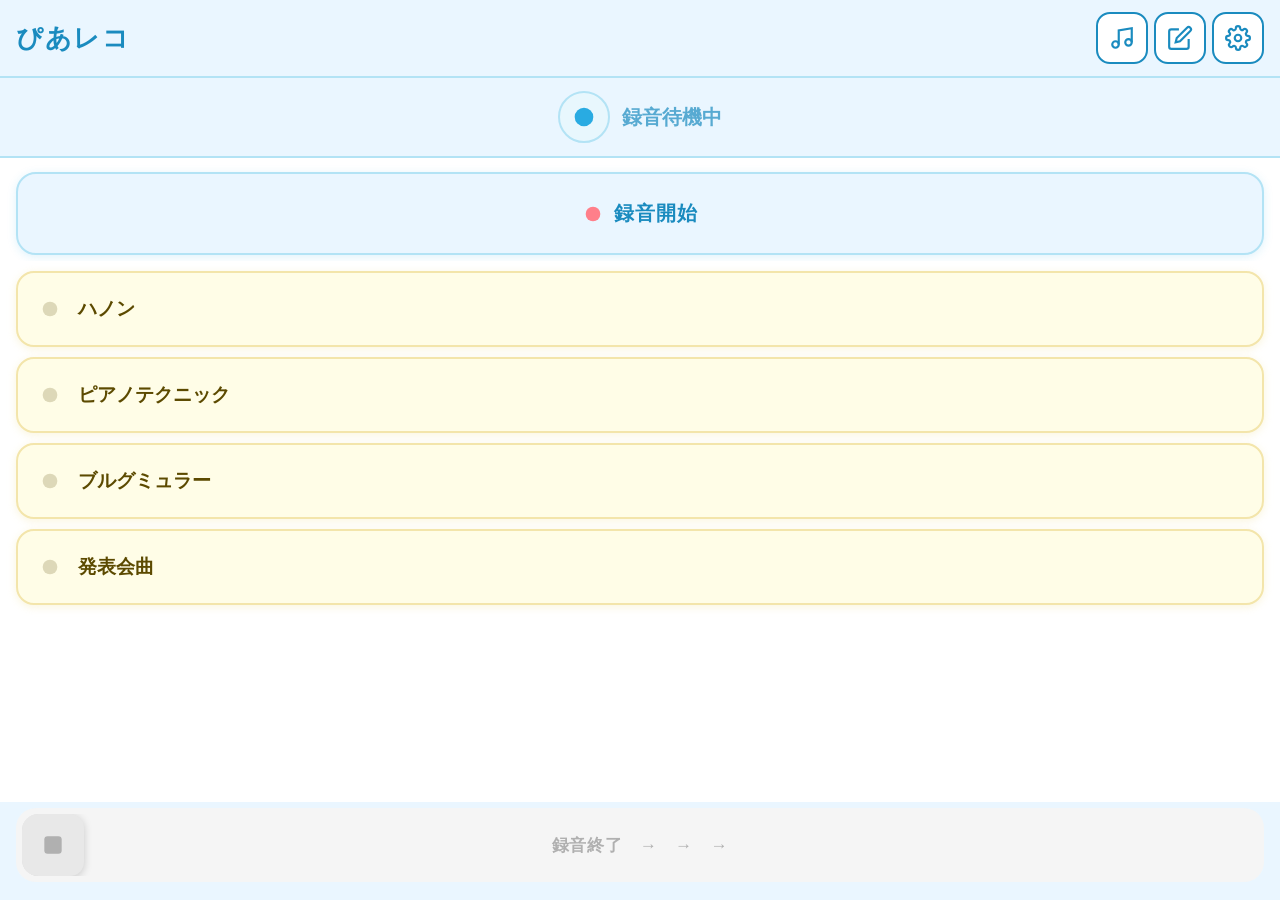
==== index.html @ 30797585 "Add files via upload" ====
<!DOCTYPE html>
<html lang="ja">
<head>
  <meta charset="UTF-8">
  <meta name="viewport" content="width=device-width, initial-scale=1.0, user-scalable=no">
  <meta name="apple-mobile-web-app-capable" content="yes">
  <meta name="apple-mobile-web-app-status-bar-style" content="default">
  <title>ぴあレコ</title>
  <link rel="preconnect" href="https://fonts.googleapis.com">
  <link rel="preconnect" href="https://fonts.gstatic.com" crossorigin>
  <link href="https://fonts.googleapis.com/css2?family=Nunito:wght@700;900&display=swap" rel="stylesheet">
  <link rel="stylesheet" href="style.css">
</head>
<body>

<!-- ===== ホーム画面 ===== -->
<div id="page-home" class="page active">
  <header class="header">
    <span class="header-title">ぴあレコ</span>
    <div class="header-actions">
      <button class="icon-btn" id="btn-goto-play" aria-label="再生画面">
        <svg viewBox="0 0 24 24" fill="none" stroke="currentColor" stroke-width="2"><path d="M9 18V5l12-2v13"/><circle cx="6" cy="18" r="3"/><circle cx="18" cy="16" r="3"/></svg>
      </button>
      <button class="icon-btn" id="btn-goto-items" aria-label="曲目管理">
        <svg viewBox="0 0 24 24" fill="none" stroke="currentColor" stroke-width="2"><path d="M11 4H4a2 2 0 0 0-2 2v14a2 2 0 0 0 2 2h14a2 2 0 0 0 2-2v-7"/><path d="M18.5 2.5a2.121 2.121 0 0 1 3 3L12 15l-4 1 1-4 9.5-9.5z"/></svg>
      </button>
      <button class="icon-btn" id="btn-goto-settings" aria-label="設定">
        <svg viewBox="0 0 24 24" fill="none" stroke="currentColor" stroke-width="2"><circle cx="12" cy="12" r="3"/><path d="M19.4 15a1.65 1.65 0 0 0 .33 1.82l.06.06a2 2 0 0 1-2.83 2.83l-.06-.06a1.65 1.65 0 0 0-1.82-.33 1.65 1.65 0 0 0-1 1.51V21a2 2 0 0 1-4 0v-.09A1.65 1.65 0 0 0 9 19.4a1.65 1.65 0 0 0-1.82.33l-.06.06a2 2 0 0 1-2.83-2.83l.06-.06A1.65 1.65 0 0 0 4.68 15a1.65 1.65 0 0 0-1.51-1H3a2 2 0 0 1 0-4h.09A1.65 1.65 0 0 0 4.6 9a1.65 1.65 0 0 0-.33-1.82l-.06-.06a2 2 0 0 1 2.83-2.83l.06.06A1.65 1.65 0 0 0 9 4.68a1.65 1.65 0 0 0 1-1.51V3a2 2 0 0 1 4 0v.09a1.65 1.65 0 0 0 1 1.51 1.65 1.65 0 0 0 1.82-.33l.06-.06a2 2 0 0 1 2.83 2.83l-.06.06A1.65 1.65 0 0 0 19.4 9a1.65 1.65 0 0 0 1.51 1H21a2 2 0 0 1 0 4h-.09a1.65 1.65 0 0 0-1.51 1z"/></svg>
      </button>
    </div>
  </header>

  <!-- ステータスエリア（固定高さ・常時表示） -->
  <div class="status-area">
    <!-- 右側テキストエリア：待機中テキスト / 録音中タイマー+練習中を切替 -->
    <div class="status-right">
      <!-- 待機中 -->
      <div class="status-idle" id="status-idle">
        <div class="status-circle">
          <svg viewBox="0 0 24 24" fill="currentColor"><circle cx="12" cy="12" r="8"/></svg>
        </div>
        <span class="status-idle-text">録音待機中</span>
      </div>
      <!-- 録音中：1行中央 -->
      <div class="status-rec-wrap" id="status-rec-wrap">
        <div class="status-rec" id="status-rec">
          <div class="status-circle" id="status-circle">
            <svg viewBox="0 0 24 24" fill="currentColor"><circle cx="12" cy="12" r="8"/></svg>
          </div>
          <span class="rec-timer" id="rec-timer">00:00</span>
          <span class="rec-label">録音中</span>
        </div>
        <div class="status-now empty" id="status-now">
          <span class="now-label">♪ いま練習中</span>
          <span class="now-name" id="now-banner-name">曲目を選んでください</span>
          <span class="now-since" id="now-banner-since"></span>
        </div>
      </div>
    </div>
  </div>

  <!-- 録音開始ボタン / 練習中バナー（同じ位置で切り替え） -->
  <div class="rec-start-area">
    <button class="btn-rec-start" id="btn-rec-start">
      <span class="rec-start-icon">
        <svg viewBox="0 0 24 24" fill="currentColor"><circle cx="12" cy="12" r="8"/></svg>
      </span>
      録音開始
    </button>
    <div class="now-playing-banner hidden" id="now-playing-banner">
      <span class="now-playing-text">
        ♬ <span id="now-playing-name">曲目をタップしてください</span>
        <span id="now-playing-since"></span>
      </span>
    </div>
  </div>

  <!-- 曲目ボタンリスト -->
  <div class="items-list" id="items-list">
    <!-- app.jsで動的生成 -->
  </div>

  <!-- 録音終了スライドボタン（最下部固定） -->
  <div class="rec-end-area">
    <div class="slide-to-stop" id="slide-to-stop">
      <div class="slide-track">
        <span class="slide-label" id="slide-label">録音終了　→　→　→</span>
        <div class="slide-thumb" id="slide-thumb">
          <svg viewBox="0 0 24 24" fill="currentColor" width="26" height="26"><rect x="4" y="4" width="16" height="16" rx="3"/></svg>
        </div>
      </div>
    </div>
  </div>
</div>

<!-- ===== 再生画面 ===== -->
<div id="page-play" class="page">
  <header class="header">
    <button class="icon-btn" id="btn-back-play" aria-label="戻る">
      <svg viewBox="0 0 24 24" fill="none" stroke="currentColor" stroke-width="2"><polyline points="15 18 9 12 15 6"/></svg>
    </button>
    <span class="header-title">再生</span>
  </header>
  <div class="tabs">
    <button class="tab" data-tab="date">録音日</button>
    <button class="tab active" data-tab="item">曲目別</button>
    <button class="tab" data-tab="fav">お気に入り</button>
  </div>
  <div id="tab-date" class="tab-pane"></div>
  <div id="tab-item" class="tab-pane active"></div>
  <div id="tab-fav" class="tab-pane"></div>
</div>

<!-- ===== プレーヤー画面 ===== -->
<div id="page-player" class="page">
  <header class="header">
    <button class="icon-btn" id="btn-back-player" aria-label="戻る">
      <svg viewBox="0 0 24 24" fill="none" stroke="currentColor" stroke-width="2"><polyline points="15 18 9 12 15 6"/></svg>
    </button>
    <span class="header-title" id="player-header-title">再生</span>
  </header>
  <div class="player-wrap">
    <div class="player-info">
      <div class="player-item-name" id="player-item-name"></div>
      <div class="player-date" id="player-date"></div>
    </div>
    <!-- 続きから再生トースト -->
    <div class="resume-toast hidden" id="resume-toast">
      <span id="resume-toast-msg"></span>
      <div class="resume-toast-actions">
        <button id="btn-resume-yes">続きから</button>
        <button id="btn-resume-no">最初から</button>
      </div>
    </div>
    <div class="seek-row">
      <span class="seek-time" id="seek-cur">00:00</span>
      <input type="range" class="seek-bar" id="seek-bar" min="0" max="1000" value="0">
      <span class="seek-time" id="seek-dur">00:00</span>
    </div>
    <div class="ctrl-row">
      <button class="ctrl-btn" id="btn-skip-m30" aria-label="30秒戻る">
        <svg viewBox="0 0 24 24" fill="none" stroke="currentColor" stroke-width="2"><polyline points="1 4 1 10 7 10"/><path d="M3.51 15a9 9 0 1 0 .49-3.51"/></svg>
        <span>30</span>
      </button>
      <button class="ctrl-btn" id="btn-skip-m10" aria-label="10秒戻る">
        <svg viewBox="0 0 24 24" fill="none" stroke="currentColor" stroke-width="2"><polyline points="1 4 1 10 7 10"/><path d="M3.51 15a9 9 0 1 0 .49-3.51"/></svg>
        <span>10</span>
      </button>
      <button class="ctrl-btn ctrl-play" id="btn-play" aria-label="再生">
        <svg id="play-icon" viewBox="0 0 24 24" fill="currentColor"><polygon points="5 3 19 12 5 21 5 3"/></svg>
      </button>
      <button class="ctrl-btn" id="btn-skip-p10" aria-label="10秒進む">
        <svg viewBox="0 0 24 24" fill="none" stroke="currentColor" stroke-width="2"><polyline points="23 4 23 10 17 10"/><path d="M20.49 15a9 9 0 1 1-.49-3.51"/></svg>
        <span>10</span>
      </button>
      <button class="ctrl-btn" id="btn-skip-p30" aria-label="30秒進む">
        <svg viewBox="0 0 24 24" fill="none" stroke="currentColor" stroke-width="2"><polyline points="23 4 23 10 17 10"/><path d="M20.49 15a9 9 0 1 1-.49-3.51"/></svg>
        <span>30</span>
      </button>
    </div>
    <div class="speed-row">
      <button class="speed-btn" data-speed="0.75">×0.75</button>
      <button class="speed-btn active" data-speed="1">×1.0</button>
      <button class="speed-btn" data-speed="1.25">×1.25</button>
      <button class="speed-btn" data-speed="2">×2.0</button>
    </div>
    <div class="player-sub-row">
      <label class="toggle-label">
        <span>無音スキップ</span>
        <span class="toggle-track" id="silence-toggle">
          <span class="toggle-knob"></span>
        </span>
      </label>
      <button class="fav-btn" id="btn-add-fav">
        <svg viewBox="0 0 24 24" fill="none" stroke="currentColor" stroke-width="2"><polygon points="12 2 15.09 8.26 22 9.27 17 14.14 18.18 21.02 12 17.77 5.82 21.02 7 14.14 2 9.27 8.91 8.26 12 2"/></svg>
        お気に入り
      </button>
    </div>
  </div>
</div>

<!-- ===== 曲目管理画面 ===== -->
<div id="page-items" class="page">
  <header class="header">
    <button class="icon-btn" id="btn-back-items" aria-label="戻る">
      <svg viewBox="0 0 24 24" fill="none" stroke="currentColor" stroke-width="2"><polyline points="15 18 9 12 15 6"/></svg>
    </button>
    <span class="header-title">曲目管理</span>
    <button class="text-btn" id="btn-add-item">＋ 追加</button>
  </header>
  <div class="items-guide">
    <p class="items-guide-text">教本名や曲名を登録してください</p>
    <p class="items-guide-examples">「ハノン」、「ピアノテクニック」、「ブルグミュラー」、「発表会の曲」などと入れてね。曲目ごとに再生できるようになるよ。</p>
  </div>
  <div id="items-manage-list" class="items-manage-list"></div>
</div>

<!-- ===== 設定画面 ===== -->
<div id="page-settings" class="page">
  <header class="header">
    <button class="icon-btn" id="btn-back-settings" aria-label="戻る">
      <svg viewBox="0 0 24 24" fill="none" stroke="currentColor" stroke-width="2"><polyline points="15 18 9 12 15 6"/></svg>
    </button>
    <span class="header-title">設定</span>
  </header>
  <div class="settings-body">
    <!-- 無音スキップ・デフォルト再生速度：将来実装のため非表示（機能は保持） -->
    <div class="settings-section hidden">
      <div class="settings-row">
        <div class="settings-row-main">
          <span class="settings-row-label">無音スキップ（デフォルト）</span>
          <span class="settings-row-sub">再生時に無音部分を自動でスキップ</span>
        </div>
        <span class="toggle-track" id="settings-silence-toggle">
          <span class="toggle-knob"></span>
        </span>
      </div>
      <div class="settings-row">
        <div class="settings-row-main">
          <span class="settings-row-label">デフォルト再生速度</span>
        </div>
        <select class="settings-select" id="settings-speed">
          <option value="0.75">×0.75</option>
          <option value="1" selected>×1.0</option>
          <option value="1.25">×1.25</option>
          <option value="2">×2.0</option>
        </select>
      </div>
    </div>
    <div class="settings-section-label">データ管理</div>
    <div class="settings-section">
      <div class="settings-row tappable" id="btn-manage-data">
        <span class="settings-row-label">録音データを管理</span>
        <svg viewBox="0 0 24 24" fill="none" stroke="currentColor" stroke-width="2" class="chevron"><polyline points="9 18 15 12 9 6"/></svg>
      </div>
    </div>
    <div class="app-version">ぴあレコ v1.0</div>
  </div>
</div>

<!-- ===== モーダル類 ===== -->

<!-- 曲目追加・編集モーダル -->
<div id="modal-item" class="modal-overlay hidden">
  <div class="modal-sheet">
    <div class="modal-header">
      <span class="modal-title" id="modal-item-title">曲目を追加</span>
      <button class="icon-btn" id="modal-item-close" aria-label="閉じる">
        <svg viewBox="0 0 24 24" fill="none" stroke="currentColor" stroke-width="2"><line x1="18" y1="6" x2="6" y2="18"/><line x1="6" y1="6" x2="18" y2="18"/></svg>
      </button>
    </div>
    <div class="modal-body">
      <label class="field-label">曲目名</label>
      <input type="text" class="field-input" id="item-name-input" placeholder="例: ハノン">
      <label class="check-row" id="measure-bar-check">
        <span class="check-box" id="measure-bar-box"></span>
        <span class="check-text">小節管理（将来機能）</span>
      </label>
    </div>
    <div class="modal-footer">
      <button class="btn-primary" id="btn-save-item">保存する</button>
      <button class="btn-danger hidden" id="btn-delete-item">削除する</button>
    </div>
  </div>
</div>

<!-- お気に入り登録モーダル -->
<div id="modal-fav" class="modal-overlay hidden">
  <div class="modal-sheet">
    <div class="modal-header">
      <span class="modal-title">お気に入りに追加</span>
      <button class="icon-btn" id="modal-fav-close" aria-label="閉じる">
        <svg viewBox="0 0 24 24" fill="none" stroke="currentColor" stroke-width="2"><line x1="18" y1="6" x2="6" y2="18"/><line x1="6" y1="6" x2="18" y2="18"/></svg>
      </button>
    </div>
    <div class="modal-body">
      <label class="field-label">タイトル</label>
      <input type="text" class="field-input" id="fav-title-input" placeholder="例: 右手見本">
      <div class="fav-time-row">
        <button class="fav-time-btn" id="btn-fav-start">
          <svg viewBox="0 0 24 24" fill="currentColor" width="14" height="14"><circle cx="12" cy="12" r="8"/></svg>
          <span id="fav-start-label">開始位置を設定</span>
        </button>
        <button class="fav-time-btn" id="btn-fav-end">
          <svg viewBox="0 0 24 24" fill="currentColor" width="14" height="14"><rect x="4" y="4" width="16" height="16" rx="2"/></svg>
          <span id="fav-end-label">終了位置を設定</span>
        </button>
      </div>
      <p class="fav-hint">再生中に開始・終了ボタンをタップして区間を指定します</p>
    </div>
    <div class="modal-footer">
      <button class="btn-primary" id="btn-save-fav">保存する</button>
    </div>
  </div>
</div>

<!-- 削除確認モーダル -->
<div id="modal-confirm" class="modal-overlay hidden">
  <div class="modal-sheet">
    <div class="modal-header">
      <span class="modal-title" id="confirm-title">確認</span>
    </div>
    <div class="modal-body">
      <p class="confirm-msg" id="confirm-msg"></p>
    </div>
    <div class="modal-footer">
      <button class="btn-danger" id="btn-confirm-ok">削除する</button>
      <button class="btn-secondary" id="btn-confirm-cancel">キャンセル</button>
    </div>
  </div>
</div>

<!-- トースト通知 -->
<div id="toast" class="toast hidden"></div>

<script src="db.js"></script>
<script src="app.js"></script>
</body>
</html>
---- style.css ----
/* ===== カラー変数 ===== */
:root {
  --blue:       #29ABE2;   /* メインカラー：水色 */
  --blue-dark:  #1A8BBF;
  --blue-light: #E8F7FD;
  --blue-mid:   #B3E3F5;
  --red:        #FF7F8A;   /* 録音ボタン・バッジ */
  --red-dark:   #E85F6A;
  --red-light:  #FDECEA;
  --red-mid:    #FFBFC4;
  --sky:        #EAF6FF;   /* 背景 */
  --white:      #FFFFFF;
  --gray-100:   #F5F5F5;
  --gray-200:   #E8E8E8;
  --gray-400:   #B0B0B0;
  --gray-600:   #6E6E6E;
  --gray-800:   #2C2C2C;
  --pink:       #FF6B9D;   /* お気に入り */
  --pink-light: #FFF0F6;
  --green:      #2DC653;   /* 済みマーク（使用停止） */
  --green-light:#E8FAF0;
  --orange:     #FF9500;   /* 練習中（使用停止） */
  --orange-light:#FFF5E0;
  /* 曲目ボタン専用 */
  --item-bg:    #FFFDE7;
  --item-border:#F3E5AB;
  --item-text:  #5C4A00;
  --item-sel-border: #FF7F8A; /* 選択中の赤枠 */
}

/* ===== リセット・ベース ===== */
*, *::before, *::after { box-sizing: border-box; margin: 0; padding: 0; }
html { font-size: 16px; -webkit-text-size-adjust: 100%; }
body {
  font-family: -apple-system, BlinkMacSystemFont, "Hiragino Marugothic ProN",
    "Hiragino Sans", "Hiragino Kaku Gothic ProN", "Yu Gothic", sans-serif;
  background: var(--sky);
  color: var(--gray-800);
  min-height: 100dvh;
  overflow-x: hidden;
}
button { font-family: inherit; cursor: pointer; border: none; background: none; }
input, select { font-family: inherit; }
svg { display: block; }

/* ===== ページ管理 ===== */
.page { display: none; flex-direction: column; min-height: 100dvh; }
.page.active { display: flex; }

/* ===== ヘッダー ===== */
.header {
  display: flex;
  align-items: center;
  gap: 8px;
  padding: 12px 16px;
  background: var(--sky);
  border-bottom: 2px solid var(--blue-mid);
  position: sticky;
  top: 0;
  z-index: 10;
}
.header-title {
  font-family: 'Nunito', "Hiragino Marugothic ProN", "Hiragino Sans", sans-serif;
  font-size: 26px;
  font-weight: 900;
  flex: 1;
  color: var(--blue-dark);
  letter-spacing: 0.06em;
}
.header-actions { display: flex; gap: 6px; }
.icon-btn {
  width: 52px; height: 52px;
  display: flex; align-items: center; justify-content: center;
  border-radius: 14px;
  background: var(--white);
  color: var(--blue-dark);
  border: 2px solid var(--blue-dark);
}
.icon-btn svg { width: 26px; height: 26px; }
.icon-btn:active { background: var(--blue-light); }
.icon-btn.disabled { opacity: 0.3; pointer-events: none; }
.text-btn {
  font-size: 15px; font-weight: 700;
  color: var(--blue-dark);
  padding: 8px 14px;
  border-radius: 10px;
  background: var(--blue-light);
  border: 1.5px solid var(--blue-mid);
}
.text-btn:active { background: var(--blue-mid); }

/* ===== ホーム画面 ===== */

/* ページ背景：上下青・中央白のゾーン構成はpage-homeで管理 */
#page-home {
  background: var(--sky);
}
.items-list-zone {
  background: var(--white);
  flex: 1;
}

/* ステータスエリア（縦幅いっぱい・中央揃え） */
.status-area {
  height: 80px;
  display: flex;
  align-items: center;
  justify-content: center;
  padding: 0 16px;
  background: var(--sky);
  border-bottom: 2px solid var(--blue-mid);
  flex-shrink: 0;
  overflow: hidden;
}

/* 丸アイコン：待機中=青、録音中=赤 */
.status-circle {
  width: 52px; height: 52px;
  border-radius: 50%;
  background: var(--blue-light);
  border: 2px solid var(--blue-mid);
  display: flex; align-items: center; justify-content: center;
  flex-shrink: 0;
  transition: background 0.3s, border-color 0.3s;
}
.status-circle svg { width: 28px; height: 28px; color: var(--blue); transition: color 0.3s; }
.status-circle--rec {
  background: var(--red-light);
  border-color: var(--red-mid);
  animation: circle-pulse 1.2s ease-in-out infinite;
}
.status-circle--rec svg { color: var(--red); }
@keyframes circle-pulse {
  0%,100% { box-shadow: 0 0 0 0 rgba(255,127,138,0.3); }
  50%      { box-shadow: 0 0 0 8px rgba(255,127,138,0); }
}

/* 右側テキストエリア */
.status-right {
  flex: 1;
  min-width: 0;
  display: flex;
  flex-direction: column;
  justify-content: center;
  align-items: center;
}

/* 待機中テキスト */
.status-idle {
  display: flex;
  align-items: center;
  justify-content: center;
  gap: 12px;
}
.status-idle-text { font-size: 20px; font-weight: 700; color: var(--blue-dark); opacity: 0.7; }

/* 録音中ラッパー（1行中央表示） */
.status-rec-wrap {
  display: none;
  flex-direction: row;
  gap: 10px;
  align-items: center;
  justify-content: center;
  flex: 1;
}

/* タイマー行 */
.status-rec {
  display: flex;
  align-items: center;
  justify-content: center;
  gap: 8px;
}
.rec-dot { display: none; }
@keyframes blink { 0%,100%{opacity:1} 50%{opacity:0.2} }
.rec-timer { font-size: 36px; font-weight: 700; color: var(--red-dark); letter-spacing: 0.04em; }
.rec-label {
  font-size: 14px; font-weight: 700;
  color: var(--white);
  background: var(--red);
  border-radius: 99px;
  padding: 4px 12px;
}

/* 練習中表示（非表示化） */
.status-now {
  display: none !important;
}
.now-label {
  display: none;
}
.now-name {
  font-size: 14px; font-weight: 700;
  color: var(--blue-dark);
  white-space: nowrap; overflow: hidden; text-overflow: ellipsis;
}
.now-since { font-size: 10px; color: var(--blue); }
.status-now.empty .now-name { color: var(--gray-400); font-weight: 400; }
.status-now.empty .now-since { display: none; }

/* 録音開始エリア */
.rec-start-area { padding: 14px 16px 6px; flex-shrink: 0; background: var(--white); }
.btn-rec-start {
  width: 100%;
  display: flex; align-items: center; justify-content: center; gap: 10px;
  padding: 26px 16px;
  background: var(--sky);
  color: var(--blue-dark);
  font-size: 20px; font-weight: 700;
  border-radius: 20px;
  border: 2.5px solid var(--blue-mid);
  box-shadow: 0 2px 10px rgba(41,171,226,0.15);
  letter-spacing: 0.04em;
}
.btn-rec-start:active { opacity: 0.85; transform: scale(0.98); }
.rec-start-icon svg { width: 22px; height: 22px; color: var(--red); }

/* 項目リスト */
.items-list {
  flex: 1;
  padding: 10px 16px;
  display: flex;
  flex-direction: column;
  gap: 10px;
  overflow-y: auto;
  background: var(--white);
}

/* 項目ボタン */
.item-btn {
  width: 100%;
  display: flex; align-items: center; gap: 14px;
  padding: 22px 18px;
  background: #FFFDE7;
  border: 2px solid var(--item-border);
  border-radius: 18px;
  font-size: 19px; font-weight: 600;
  color: var(--item-text);
  text-align: left;
  box-shadow: 0 2px 8px rgba(243,229,171,0.4);
  transition: border-color 0.15s, background 0.15s, transform 0.1s;
  flex-shrink: 0;
}
.item-btn:active { transform: scale(0.97); }

/* 選択中：赤枠・#FFFDE7背景 */
.item-btn.active {
  background: #FFFDE7;
  border-color: var(--item-sel-border);
  border-width: 3px;
  color: var(--item-text);
  box-shadow: 0 3px 12px rgba(255,127,138,0.25);
}
/* 済み：#FFFDE7統一 */
.item-btn.done {
  background: #FFFDE7;
  border-color: var(--item-border);
  color: var(--item-text);
}
.item-btn .item-icon {
  width: 28px; height: 28px;
  display: flex; align-items: center; justify-content: center;
  flex-shrink: 0;
}
.item-btn .item-icon svg { width: 22px; height: 22px; }
.item-btn .item-name { flex: 1; line-height: 1.3; }
.item-btn-shake { animation: shake 0.3s ease; }
@keyframes shake { 0%,100%{transform:translateX(0)} 25%{transform:translateX(-6px)} 75%{transform:translateX(6px)} }

/* サンプルボタン */
.item-btn--sample {
  opacity: 0.3;
  cursor: default;
  border-style: dashed;
}

/* 録音終了エリア */
.rec-end-area { padding: 6px 16px 18px; flex-shrink: 0; background: var(--sky); }
.btn-rec-end {
  width: 100%;
  position: relative;
  overflow: hidden;
  display: flex; align-items: center; justify-content: center;
  padding: 26px 16px;
  font-size: 18px; font-weight: 700;
  border-radius: 20px;
  letter-spacing: 0.02em;
}
.rec-end-progress {
  position: absolute;
  left: 0; top: 0; bottom: 0;
  width: 0%;
  background: rgba(255,255,255,0.25);
  transition: width 0.05s linear;
}
.btn-rec-end--idle {
  background: var(--gray-100);
  border: 2px solid var(--gray-200);
  color: var(--gray-400);
  pointer-events: none;
}
.btn-rec-end--active {
  background: linear-gradient(135deg, var(--red), var(--red-dark));
  border: none;
  color: var(--white);
  box-shadow: 0 4px 16px rgba(230,57,70,0.4);
  pointer-events: auto;
}
.btn-rec-end--active:active { opacity: 0.85; transform: scale(0.98); }

/* ===== 再生画面 ===== */
.tabs {
  display: flex;
  background: var(--white);
  border-bottom: 2px solid var(--blue-mid);
}
.tab {
  flex: 1;
  padding: 14px 8px;
  font-size: 15px; font-weight: 700;
  color: var(--gray-400);
  border-bottom: 3px solid transparent;
}
.tab.active { color: var(--blue-dark); border-bottom-color: var(--blue); }
.tab-pane { display: none; padding: 8px 0; flex: 1; overflow-y: auto; }
.tab-pane.active { display: block; }

.list-item {
  display: flex; align-items: center; gap: 14px;
  padding: 18px 16px;
  background: var(--white);
  border-bottom: 1.5px solid var(--blue-light);
  cursor: pointer;
}
.list-item:active { background: var(--blue-light); }
.list-item-main { flex: 1; min-width: 0; }
.list-item-title { font-size: 18px; font-weight: 600; color: var(--gray-800); }
.list-item-sub { font-size: 14px; color: var(--gray-400); margin-top: 3px;
  white-space: nowrap; overflow: hidden; text-overflow: ellipsis; }
.list-item-chevron { color: var(--gray-200); }
.list-item-chevron svg { width: 18px; height: 18px; }

.section-header {
  padding: 12px 16px 8px;
  font-size: 14px; font-weight: 700;
  color: var(--blue-dark);
  display: flex; align-items: center; gap: 8px;
  cursor: pointer;
  background: var(--blue-light);
  border-bottom: 1.5px solid var(--blue-mid);
}
.section-header svg { width: 18px; height: 18px; }

.empty-state {
  padding: 56px 32px;
  text-align: center;
  color: var(--gray-400);
  font-size: 16px;
  line-height: 1.8;
}

/* ===== プレーヤー ===== */
.player-wrap { padding: 16px; display: flex; flex-direction: column; gap: 18px; flex: 1; background: var(--sky); }
.player-item-name { font-size: 22px; font-weight: 700; line-height: 1.3; color: var(--gray-800); }
.player-date { font-size: 15px; color: var(--gray-400); margin-top: 4px; }

.resume-toast {
  background: var(--blue-light);
  border: 2px solid var(--blue-mid);
  border-radius: 14px;
  padding: 14px 16px;
  font-size: 14px;
  color: var(--blue-dark);
}
.resume-toast-actions { display: flex; gap: 10px; margin-top: 10px; }
.resume-toast-actions button {
  flex: 1; padding: 10px;
  border-radius: 10px;
  font-size: 14px; font-weight: 700;
  border: 2px solid var(--blue-mid);
  color: var(--blue-dark);
  background: var(--white);
}
.resume-toast-actions button:first-child {
  background: var(--blue); color: var(--white); border-color: var(--blue);
}

.seek-row { display: flex; align-items: center; gap: 10px; }
.seek-time { font-size: 13px; font-weight: 600; color: var(--gray-400); min-width: 42px; }
.seek-time:last-child { text-align: right; }
.seek-bar {
  flex: 1;
  -webkit-appearance: none;
  height: 6px;
  border-radius: 3px;
  background: var(--gray-200);
  outline: none;
}
.seek-bar::-webkit-slider-thumb {
  -webkit-appearance: none;
  width: 26px; height: 26px;
  border-radius: 50%;
  background: var(--blue);
  cursor: pointer;
  box-shadow: 0 2px 8px rgba(41,171,226,0.5);
}

.ctrl-row { display: flex; align-items: center; justify-content: center; gap: 10px; }
.ctrl-btn {
  display: flex; flex-direction: column; align-items: center; justify-content: center;
  gap: 3px;
  width: 58px; height: 58px;
  border-radius: 14px;
  background: var(--white);
  border: 2px solid var(--gray-200);
  color: var(--gray-600);
  font-size: 12px; font-weight: 700;
}
.ctrl-btn svg { width: 22px; height: 22px; }
.ctrl-btn:active { background: var(--gray-100); }
.ctrl-play {
  width: 74px; height: 74px;
  background: linear-gradient(135deg, var(--blue), var(--blue-dark));
  color: var(--white);
  border-radius: 50%;
  border: none;
  box-shadow: 0 4px 16px rgba(41,171,226,0.45);
}
.ctrl-play svg { width: 30px; height: 30px; }
.ctrl-play:active { opacity: 0.85; }

.speed-row { display: flex; gap: 8px; }
.speed-btn {
  flex: 1;
  padding: 11px 4px;
  border-radius: 10px;
  background: var(--white);
  border: 2px solid var(--gray-200);
  font-size: 13px; font-weight: 700;
  color: var(--gray-600);
}
.speed-btn.active { background: var(--blue); color: var(--white); border-color: var(--blue); }
.speed-btn:active { opacity: 0.7; }

.player-sub-row { display: flex; align-items: center; justify-content: space-between; }
.toggle-label { display: flex; align-items: center; gap: 10px; font-size: 15px; font-weight: 600; color: var(--gray-600); cursor: pointer; }
.toggle-track {
  width: 50px; height: 28px;
  background: var(--gray-200);
  border-radius: 14px;
  position: relative;
  cursor: pointer;
  transition: background 0.2s;
  flex-shrink: 0;
  display: inline-block;
}
.toggle-track.on { background: var(--blue); }
.toggle-knob {
  position: absolute;
  top: 3px; left: 3px;
  width: 22px; height: 22px;
  background: var(--white);
  border-radius: 50%;
  transition: transform 0.2s;
  display: block;
  box-shadow: 0 1px 4px rgba(0,0,0,0.2);
}
.toggle-track.on .toggle-knob { transform: translateX(22px); }

.fav-btn {
  display: flex; align-items: center; gap: 6px;
  padding: 11px 16px;
  border-radius: 12px;
  border: 2px solid #FFB3D0;
  background: var(--pink-light);
  color: var(--pink);
  font-size: 14px; font-weight: 700;
}
.fav-btn svg { width: 18px; height: 18px; }
.fav-btn:active { opacity: 0.7; }
.fav-btn.active { background: #FFD6E8; border-color: var(--pink); }

/* ===== 項目管理画面 ===== */
.items-guide {
  padding: 14px 16px 12px;
  border-bottom: 2px solid var(--blue-mid);
  background: var(--blue-light);
}
.items-guide-text {
  font-size: 15px; font-weight: 700;
  color: var(--blue-dark);
  margin-bottom: 6px;
}
.items-guide-examples {
  font-size: 13px;
  color: var(--gray-600);
  line-height: 1.7;
}
.items-manage-list { padding: 8px 0; }
.manage-item {
  display: flex; align-items: center; gap: 12px;
  padding: 18px 16px;
  background: var(--white);
  border-bottom: 1.5px solid var(--blue-light);
}
.manage-item-main { flex: 1; min-width: 0; }
.manage-item-name { font-size: 16px; font-weight: 600; color: var(--gray-800); }
.manage-item-badge {
  display: inline-block;
  margin-top: 4px;
  font-size: 12px; font-weight: 600;
  padding: 3px 10px;
  border-radius: 99px;
}
.badge-bar { background: var(--blue-light); color: var(--blue-dark); }
.badge-nobar { background: var(--gray-100); color: var(--gray-400); }
.drag-handle { color: var(--gray-200); cursor: grab; padding: 4px; }
.drag-handle svg { width: 22px; height: 22px; }
.edit-btn {
  display: flex; align-items: center; justify-content: center;
  width: 44px; height: 44px;
  border-radius: 10px;
  background: var(--blue-light);
  color: var(--blue-dark);
  border: 1.5px solid var(--blue-mid);
}
.edit-btn svg { width: 20px; height: 20px; }
.edit-btn:active { background: var(--blue-mid); }

/* ===== 設定画面 ===== */
.settings-body { padding: 16px; display: flex; flex-direction: column; gap: 10px; flex: 1; background: var(--sky); }
.settings-section { background: var(--white); border-radius: 14px; overflow: hidden; border: 1.5px solid var(--blue-light); }
.settings-section-label { font-size: 13px; font-weight: 700; color: var(--blue-dark); opacity: 0.7; padding: 10px 16px 4px; }
.settings-row {
  display: flex; align-items: center; gap: 12px;
  padding: 18px 16px;
  border-bottom: 1px solid var(--blue-light);
}
.settings-row:last-child { border-bottom: none; }
.settings-row.tappable { cursor: pointer; }
.settings-row.tappable:active { background: var(--blue-light); }
.settings-row-main { flex: 1; }
.settings-row-label { font-size: 16px; font-weight: 600; color: var(--gray-800); }
.settings-row-sub { font-size: 13px; color: var(--gray-400); margin-top: 3px; }
.settings-select {
  border: 2px solid var(--blue-mid);
  border-radius: 10px;
  padding: 8px 12px;
  font-size: 15px; font-weight: 600;
  background: var(--blue-light);
  color: var(--blue-dark);
}
.chevron { width: 18px; height: 18px; color: var(--gray-200); }
.app-version { font-size: 12px; color: var(--gray-400); text-align: center; padding: 16px; }

/* ===== モーダル ===== */
.modal-overlay {
  position: fixed; inset: 0;
  background: rgba(0,0,0,0.45);
  z-index: 100;
  display: flex; align-items: flex-end; justify-content: center;
  backdrop-filter: blur(3px);
}
.modal-sheet {
  background: var(--white);
  border-radius: 24px 24px 0 0;
  width: 100%;
  max-height: 85dvh;
  display: flex; flex-direction: column;
  padding-bottom: env(safe-area-inset-bottom, 16px);
}
.modal-header {
  display: flex; align-items: center;
  padding: 18px 16px 14px;
  border-bottom: 2px solid var(--blue-mid);
}
.modal-title { font-size: 18px; font-weight: 700; flex: 1; color: var(--gray-800); }
.modal-body { padding: 16px; overflow-y: auto; display: flex; flex-direction: column; gap: 14px; }
.modal-footer { padding: 14px 16px; display: flex; flex-direction: column; gap: 10px; }

.field-label { font-size: 14px; font-weight: 700; color: var(--gray-600); margin-bottom: 4px; }
.field-input {
  width: 100%;
  padding: 15px 16px;
  border: 2px solid var(--gray-200);
  border-radius: 12px;
  font-size: 17px;
  outline: none;
  transition: border-color 0.15s;
  background: #FAFAFA;
}
.field-input:focus { border-color: var(--blue); background: var(--white); }

.check-row {
  display: flex; align-items: center; gap: 14px;
  padding: 14px 16px;
  border: 2px solid var(--gray-200);
  border-radius: 12px;
  cursor: pointer;
  background: #FAFAFA;
}
.check-box {
  width: 26px; height: 26px;
  border-radius: 8px;
  border: 2px solid var(--gray-200);
  display: flex; align-items: center; justify-content: center;
  flex-shrink: 0;
  transition: background 0.15s, border-color 0.15s;
}
.check-box.checked { background: var(--blue); border-color: var(--blue); }
.check-box.checked::after { content: '✓'; color: var(--white); font-size: 15px; font-weight: 700; }
.check-text { font-size: 16px; font-weight: 600; color: var(--gray-800); }
.check-sub { font-size: 12px; color: var(--gray-400); margin-left: auto; }

.btn-primary {
  width: 100%;
  padding: 18px;
  background: linear-gradient(135deg, var(--blue), var(--blue-dark));
  color: var(--white);
  font-size: 17px; font-weight: 700;
  border-radius: 14px;
  box-shadow: 0 3px 12px rgba(41,171,226,0.35);
  letter-spacing: 0.03em;
}
.btn-primary:active { opacity: 0.85; }
.btn-danger {
  width: 100%;
  padding: 18px;
  background: var(--red-light);
  color: var(--red-dark);
  font-size: 17px; font-weight: 700;
  border-radius: 14px;
  border: 2px solid var(--red-mid);
}
.btn-danger:active { opacity: 0.85; }
.btn-secondary {
  width: 100%;
  padding: 18px;
  background: var(--gray-100);
  color: var(--gray-600);
  font-size: 17px; font-weight: 600;
  border-radius: 14px;
}
.btn-secondary:active { opacity: 0.85; }
.confirm-msg { font-size: 16px; line-height: 1.7; color: var(--gray-600); }

.fav-time-row { display: flex; flex-direction: column; gap: 10px; }
.fav-time-btn {
  display: flex; align-items: center; gap: 10px;
  width: 100%;
  padding: 15px 16px;
  border: 2px solid var(--gray-200);
  border-radius: 12px;
  font-size: 15px; font-weight: 600;
  color: var(--gray-600);
  background: #FAFAFA;
}
.fav-time-btn.set { border-color: var(--blue); background: var(--blue-light); color: var(--blue-dark); }
.fav-time-btn:active { opacity: 0.7; }
.fav-hint { font-size: 13px; color: var(--gray-400); line-height: 1.6; }

/* ===== トースト ===== */
.toast {
  position: fixed;
  bottom: 36px;
  left: 50%;
  transform: translateX(-50%);
  background: rgba(26,139,191,0.92);
  color: var(--white);
  font-size: 15px; font-weight: 600;
  padding: 12px 24px;
  border-radius: 24px;
  z-index: 200;
  white-space: nowrap;
  pointer-events: none;
}
.toast.hidden { display: none; }

/* ===== ユーティリティ ===== */
.hidden { display: none !important; }

/* ===== 録音削除ツールバー ===== */
.delete-toolbar {
  display: flex;
  align-items: center;
  justify-content: space-between;
  padding: 10px 16px;
  background: var(--blue-light);
  border-bottom: 1.5px solid var(--blue-mid);
  position: sticky;
  top: 0;
  z-index: 5;
}
.delete-toolbar-count { font-size: 14px; font-weight: 600; color: var(--blue-dark); }
.delete-toolbar-btn {
  display: flex; align-items: center; gap: 6px;
  padding: 9px 16px;
  border-radius: 10px;
  background: var(--red-light);
  border: 2px solid var(--red-mid);
  color: var(--red-dark);
  font-size: 14px; font-weight: 700;
  cursor: pointer;
}
.delete-toolbar-btn:disabled { opacity: 0.3; cursor: default; }
.delete-toolbar-btn:not(:disabled):active { opacity: 0.75; }

/* チェックボックス */
.rec-checkbox {
  display: flex; align-items: center;
  padding: 4px; cursor: pointer; flex-shrink: 0;
}
.rec-check-input { position: absolute; opacity: 0; width: 0; height: 0; }
.rec-check-box {
  width: 26px; height: 26px;
  border-radius: 50%;
  border: 2px solid var(--gray-200);
  display: flex; align-items: center; justify-content: center;
  transition: background 0.15s, border-color 0.15s;
  flex-shrink: 0;
}
.rec-check-input:checked + .rec-check-box {
  background: var(--blue); border-color: var(--blue);
}
.rec-check-input:checked + .rec-check-box::after {
  content: '';
  width: 6px; height: 10px;
  border: 2.5px solid var(--white);
  border-top: none; border-left: none;
  transform: rotate(45deg) translateY(-1px);
  display: block;
}
.list-item.selected { background: var(--blue-light); }

/* ===== スライドで録音終了ボタン ===== */
.slide-to-stop {
  width: 100%;
  border-radius: 20px;
  background: var(--red);
  box-shadow: 0 4px 16px rgba(255,127,138,0.4);
  padding: 6px;
  user-select: none;
  -webkit-user-select: none;
  transition: opacity 0.2s;
}
.slide-to-stop.slide-disabled {
  background: var(--gray-100);
  box-shadow: none;
  pointer-events: none;
}
.slide-track {
  position: relative;
  height: 62px;
  display: flex;
  align-items: center;
  overflow: hidden;
  border-radius: 16px;
}
.slide-label {
  position: absolute;
  width: 100%;
  text-align: center;
  font-size: 17px;
  font-weight: 700;
  color: rgba(255,255,255,0.85);
  pointer-events: none;
  letter-spacing: 0.04em;
  padding-left: 70px;
  transition: opacity 0.1s;
}
.slide-to-stop.slide-disabled .slide-label {
  color: var(--gray-400);
  padding-left: 0;
}
.slide-thumb {
  width: 62px;
  height: 62px;
  border-radius: 14px;
  background: var(--white);
  display: flex; align-items: center; justify-content: center;
  flex-shrink: 0;
  color: var(--red);
  box-shadow: 0 2px 8px rgba(0,0,0,0.18);
  cursor: grab;
  position: relative;
  z-index: 2;
  transition: background 0.15s;
}
.slide-to-stop.slide-disabled .slide-thumb {
  background: var(--gray-200);
  color: var(--gray-400);
  cursor: default;
}
.slide-thumb:active { cursor: grabbing; }

/* ===== 曲目別タブ：ボタン形式リスト ===== */
.item-tab-grid {
  padding: 12px 16px;
  display: flex;
  flex-direction: column;
  gap: 10px;
}
.item-tab-btn {
  width: 100%;
  display: flex; align-items: center; gap: 14px;
  padding: 20px 18px;
  background: var(--white);
  border: 2px solid var(--blue-mid);
  border-radius: 18px;
  font-size: 18px; font-weight: 600;
  color: var(--gray-800);
  text-align: left;
  box-shadow: 0 2px 8px rgba(41,171,226,0.1);
  cursor: pointer;
  transition: background 0.15s;
}
.item-tab-btn:active { background: var(--blue-light); }
.item-tab-count {
  margin-left: auto;
  font-size: 13px;
  font-weight: 600;
  color: var(--blue);
  background: var(--blue-light);
  border-radius: 99px;
  padding: 3px 10px;
  flex-shrink: 0;
}

/* ===== 練習中バナー（録音開始ボタンと同位置） ===== */
.now-playing-banner {
  width: 100%;
  display: flex;
  align-items: center;
  justify-content: center;
  padding: 26px 16px;
  background: #F0FAFF;
  border-radius: 20px;
  min-height: 78px;
}
.now-playing-text {
  font-size: 18px;
  font-weight: 600;
  color: var(--blue);
  text-align: center;
  white-space: nowrap;
  overflow: hidden;
  text-overflow: ellipsis;
}
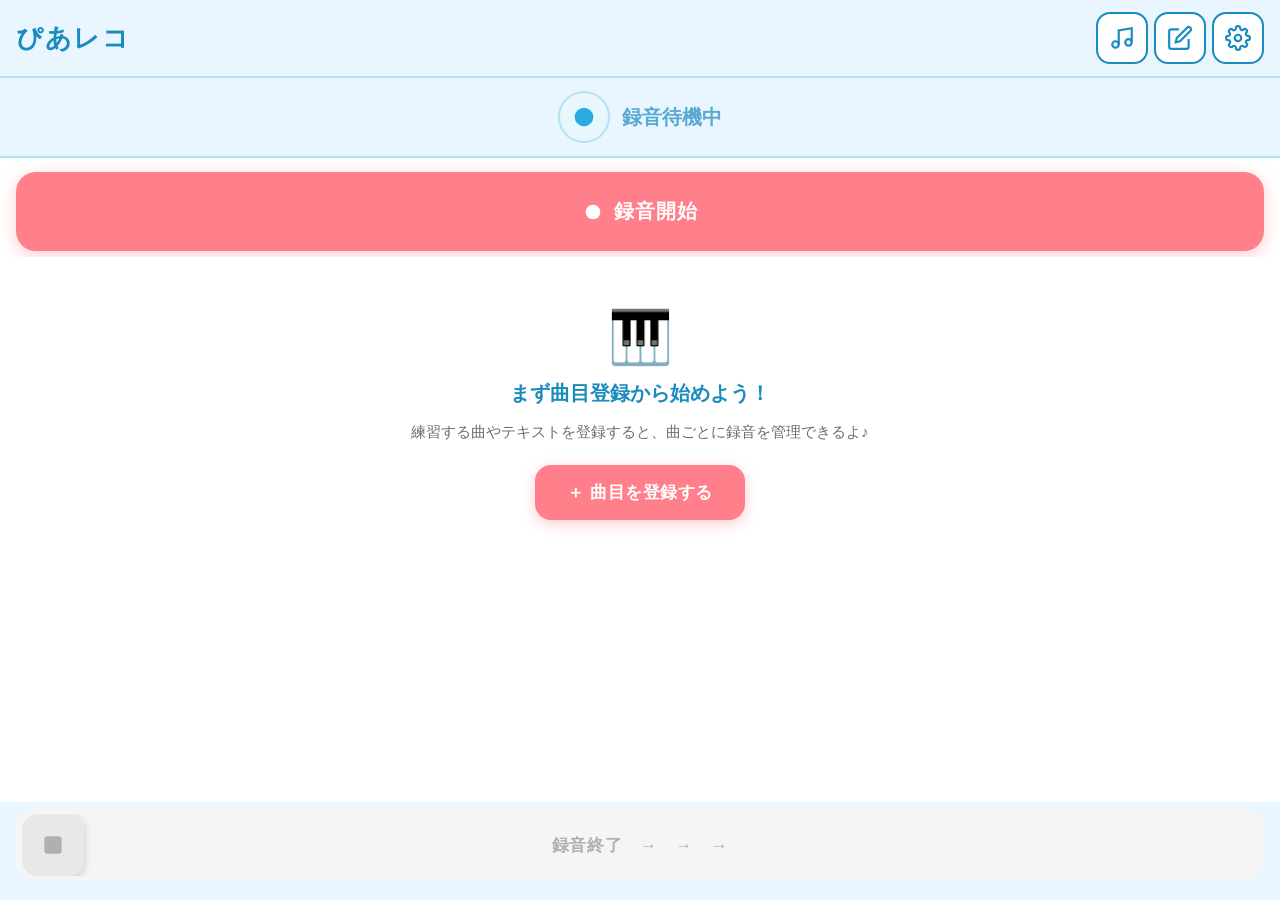
==== commit 6c925650: "Add files via upload" ====
--- a/index.html
+++ b/index.html
@@ -190,7 +190,7 @@
   </header>
   <div class="items-guide">
     <p class="items-guide-text">教本名や曲名を登録してください</p>
-    <p class="items-guide-examples">「ハノン」、「ピアノテクニック」、「ブルグミュラー」、「発表会の曲」などと入れてね。曲目ごとに再生できるようになるよ。</p>
+    <p class="items-guide-examples">「ハノン」「ピアノテクニック」「ブルグミュラー」「発表会の曲」などと入れてね。曲目ごとに再生できるようになるよ♪</p>
   </div>
   <div id="items-manage-list" class="items-manage-list"></div>
 </div>
--- a/style.css
+++ b/style.css
@@ -173,7 +173,7 @@
 }
 .rec-dot { display: none; }
 @keyframes blink { 0%,100%{opacity:1} 50%{opacity:0.2} }
-.rec-timer { font-size: 36px; font-weight: 700; color: var(--red-dark); letter-spacing: 0.04em; }
+.rec-timer { font-size: 42px; font-weight: 700; color: var(--red-dark); letter-spacing: 0.04em; }
 .rec-label {
   font-size: 14px; font-weight: 700;
   color: var(--white);
@@ -204,16 +204,16 @@
   width: 100%;
   display: flex; align-items: center; justify-content: center; gap: 10px;
   padding: 26px 16px;
-  background: var(--sky);
-  color: var(--blue-dark);
+  background: #FF7F8A;
+  color: var(--white);
   font-size: 20px; font-weight: 700;
   border-radius: 20px;
-  border: 2.5px solid var(--blue-mid);
-  box-shadow: 0 2px 10px rgba(41,171,226,0.15);
+  border: none;
+  box-shadow: 0 4px 16px rgba(255,127,138,0.4);
   letter-spacing: 0.04em;
 }
 .btn-rec-start:active { opacity: 0.85; transform: scale(0.98); }
-.rec-start-icon svg { width: 22px; height: 22px; color: var(--red); }
+.rec-start-icon svg { width: 22px; height: 22px; color: var(--white); }
 
 /* 項目リスト */
 .items-list {
@@ -267,12 +267,43 @@
 .item-btn-shake { animation: shake 0.3s ease; }
 @keyframes shake { 0%,100%{transform:translateX(0)} 25%{transform:translateX(-6px)} 75%{transform:translateX(6px)} }
 
-/* サンプルボタン */
+/* サンプルボタン（未使用だが互換のため残す） */
 .item-btn--sample {
   opacity: 0.3;
   cursor: default;
   border-style: dashed;
 }
+
+/* 曲目未登録時の誘導UI */
+.items-empty-guide {
+  display: flex;
+  flex-direction: column;
+  align-items: center;
+  justify-content: center;
+  gap: 12px;
+  padding: 40px 24px;
+  text-align: center;
+}
+.items-empty-icon { font-size: 52px; }
+.items-empty-title {
+  font-size: 20px; font-weight: 700;
+  color: var(--blue-dark);
+}
+.items-empty-sub {
+  font-size: 15px; color: var(--gray-600);
+  line-height: 1.7;
+}
+.items-empty-btn {
+  margin-top: 8px;
+  padding: 16px 32px;
+  background: #FF7F8A;
+  color: var(--white);
+  font-size: 17px; font-weight: 700;
+  border-radius: 16px;
+  box-shadow: 0 4px 14px rgba(255,127,138,0.4);
+  letter-spacing: 0.03em;
+}
+.items-empty-btn:active { opacity: 0.85; transform: scale(0.97); }
 
 /* 録音終了エリア */
 .rec-end-area { padding: 6px 16px 18px; flex-shrink: 0; background: var(--sky); }
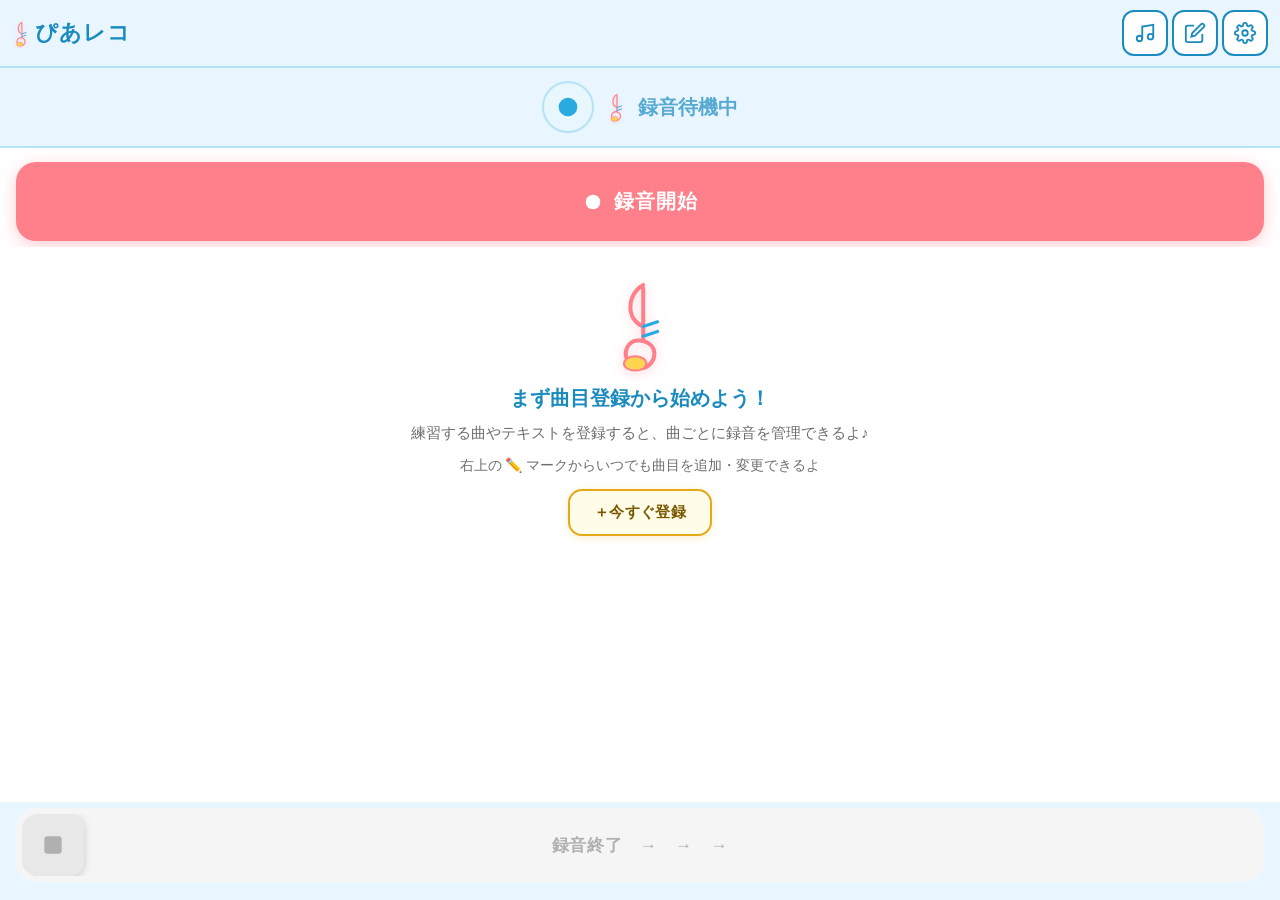
==== commit 467ba0e5: "Add files via upload" ====
--- a/index.html
+++ b/index.html
@@ -6,6 +6,9 @@
   <meta name="apple-mobile-web-app-capable" content="yes">
   <meta name="apple-mobile-web-app-status-bar-style" content="default">
   <title>ぴあレコ</title>
+  <link rel="icon" href="icons/icon-512.png?v=2" type="image/png">
+  <link rel="apple-touch-icon" href="icons/icon-512.png?v=2">
+  <link rel="manifest" href="manifest.json?v=2">
   <link rel="preconnect" href="https://fonts.googleapis.com">
   <link rel="preconnect" href="https://fonts.gstatic.com" crossorigin>
   <link href="https://fonts.googleapis.com/css2?family=Nunito:wght@700;900&display=swap" rel="stylesheet">
@@ -16,7 +19,16 @@
 <!-- ===== ホーム画面 ===== -->
 <div id="page-home" class="page active">
   <header class="header">
-    <span class="header-title">ぴあレコ</span>
+    <span class="header-title">
+      <svg class="header-clef" viewBox="0 0 80 120" xmlns="http://www.w3.org/2000/svg">
+        <path d="M44 10 C44 10 28 18 28 38 C28 52 38 60 44 62 L44 80 C44 80 30 76 24 88 C18 100 28 114 40 114 C52 114 58 104 58 96 C58 88 52 82 44 80 L44 14"
+          fill="none" stroke="#FF7F8A" stroke-width="5" stroke-linecap="round"/>
+        <ellipse cx="34" cy="108" rx="14" ry="9" fill="#FFD54F" stroke="#FF7F8A" stroke-width="2.5"/>
+        <line x1="44" y1="62" x2="62" y2="56" stroke="#29ABE2" stroke-width="4" stroke-linecap="round"/>
+        <line x1="44" y1="74" x2="62" y2="68" stroke="#29ABE2" stroke-width="4" stroke-linecap="round"/>
+      </svg>
+      ぴあレコ
+    </span>
     <div class="header-actions">
       <button class="icon-btn" id="btn-goto-play" aria-label="再生画面">
         <svg viewBox="0 0 24 24" fill="none" stroke="currentColor" stroke-width="2"><path d="M9 18V5l12-2v13"/><circle cx="6" cy="18" r="3"/><circle cx="18" cy="16" r="3"/></svg>
@@ -39,6 +51,13 @@
         <div class="status-circle">
           <svg viewBox="0 0 24 24" fill="currentColor"><circle cx="12" cy="12" r="8"/></svg>
         </div>
+        <svg class="status-clef" viewBox="0 0 80 120" xmlns="http://www.w3.org/2000/svg">
+          <path d="M44 10 C44 10 28 18 28 38 C28 52 38 60 44 62 L44 80 C44 80 30 76 24 88 C18 100 28 114 40 114 C52 114 58 104 58 96 C58 88 52 82 44 80 L44 14"
+            fill="none" stroke="#FF7F8A" stroke-width="5" stroke-linecap="round"/>
+          <ellipse cx="34" cy="108" rx="14" ry="9" fill="#FFD54F" stroke="#FF7F8A" stroke-width="2.5"/>
+          <line x1="44" y1="62" x2="62" y2="56" stroke="#29ABE2" stroke-width="4" stroke-linecap="round"/>
+          <line x1="44" y1="74" x2="62" y2="68" stroke="#29ABE2" stroke-width="4" stroke-linecap="round"/>
+        </svg>
         <span class="status-idle-text">録音待機中</span>
       </div>
       <!-- 録音中：1行中央 -->
--- a/style.css
+++ b/style.css
@@ -51,8 +51,8 @@
 .header {
   display: flex;
   align-items: center;
-  gap: 8px;
-  padding: 12px 16px;
+  gap: 6px;
+  padding: 10px 12px;
   background: var(--sky);
   border-bottom: 2px solid var(--blue-mid);
   position: sticky;
@@ -61,22 +61,34 @@
 }
 .header-title {
   font-family: 'Nunito', "Hiragino Marugothic ProN", "Hiragino Sans", sans-serif;
-  font-size: 26px;
+  font-size: 22px;
   font-weight: 900;
   flex: 1;
-  color: var(--blue-dark);
-  letter-spacing: 0.06em;
-}
-.header-actions { display: flex; gap: 6px; }
+  min-width: 0;
+  color: var(--blue-dark);
+  letter-spacing: 0.04em;
+  display: flex;
+  align-items: center;
+  gap: 5px;
+  white-space: nowrap;
+  overflow: hidden;
+}
+.header-clef {
+  width: 18px;
+  height: 27px;
+  flex-shrink: 0;
+  filter: drop-shadow(0 1px 3px rgba(255,127,138,0.3));
+}
+.header-actions { display: flex; gap: 4px; }
 .icon-btn {
-  width: 52px; height: 52px;
+  width: 46px; height: 46px;
   display: flex; align-items: center; justify-content: center;
-  border-radius: 14px;
+  border-radius: 12px;
   background: var(--white);
   color: var(--blue-dark);
   border: 2px solid var(--blue-dark);
 }
-.icon-btn svg { width: 26px; height: 26px; }
+.icon-btn svg { width: 22px; height: 22px; }
 .icon-btn:active { background: var(--blue-light); }
 .icon-btn.disabled { opacity: 0.3; pointer-events: none; }
 .text-btn {
@@ -94,6 +106,9 @@
 /* ページ背景：上下青・中央白のゾーン構成はpage-homeで管理 */
 #page-home {
   background: var(--sky);
+  height: 100dvh;
+  max-height: 100dvh;
+  overflow: hidden;
 }
 .items-list-zone {
   background: var(--white);
@@ -153,6 +168,12 @@
   gap: 12px;
 }
 .status-idle-text { font-size: 20px; font-weight: 700; color: var(--blue-dark); opacity: 0.7; }
+.status-clef {
+  width: 20px;
+  height: 30px;
+  flex-shrink: 0;
+  filter: drop-shadow(0 1px 2px rgba(255,127,138,0.3));
+}
 
 /* 録音中ラッパー（1行中央表示） */
 .status-rec-wrap {
@@ -218,6 +239,7 @@
 /* 項目リスト */
 .items-list {
   flex: 1;
+  min-height: 0;
   padding: 10px 16px;
   display: flex;
   flex-direction: column;
@@ -279,12 +301,18 @@
   display: flex;
   flex-direction: column;
   align-items: center;
+  justify-content: flex-start;
+  gap: 8px;
+  padding: 16px 24px;
+  text-align: center;
+}
+.items-empty-icon {
+  display: flex;
+  align-items: center;
   justify-content: center;
-  gap: 12px;
-  padding: 40px 24px;
-  text-align: center;
-}
-.items-empty-icon { font-size: 52px; }
+  margin: 4px 0;
+  filter: drop-shadow(0 2px 6px rgba(255,127,138,0.3));
+}
 .items-empty-title {
   font-size: 20px; font-weight: 700;
   color: var(--blue-dark);
@@ -293,14 +321,19 @@
   font-size: 15px; color: var(--gray-600);
   line-height: 1.7;
 }
+.items-empty-hint {
+  font-size: 14px; color: var(--gray-600);
+  line-height: 1.7;
+}
 .items-empty-btn {
-  margin-top: 8px;
-  padding: 16px 32px;
-  background: #FF7F8A;
-  color: var(--white);
-  font-size: 17px; font-weight: 700;
-  border-radius: 16px;
-  box-shadow: 0 4px 14px rgba(255,127,138,0.4);
+  margin-top: 4px;
+  padding: 12px 24px;
+  background: #FFFDE7;
+  color: #7A5800;
+  font-size: 15px; font-weight: 700;
+  border-radius: 14px;
+  border: 2px solid #E6A817;
+  box-shadow: 0 2px 8px rgba(230,168,23,0.2);
   letter-spacing: 0.03em;
 }
 .items-empty-btn:active { opacity: 0.85; transform: scale(0.97); }
@@ -365,8 +398,8 @@
 }
 .list-item:active { background: var(--blue-light); }
 .list-item-main { flex: 1; min-width: 0; }
-.list-item-title { font-size: 18px; font-weight: 600; color: var(--gray-800); }
-.list-item-sub { font-size: 14px; color: var(--gray-400); margin-top: 3px;
+.list-item-title { font-size: 18px; font-weight: 600; color: #5C4A00; }
+.list-item-sub { font-size: 14px; color: #8a7040; margin-top: 3px;
   white-space: nowrap; overflow: hidden; text-overflow: ellipsis; }
 .list-item-chevron { color: var(--gray-200); }
 .list-item-chevron svg { width: 18px; height: 18px; }
@@ -381,6 +414,49 @@
   border-bottom: 1.5px solid var(--blue-mid);
 }
 .section-header svg { width: 18px; height: 18px; }
+
+/* 曲目別履歴画面 */
+.item-history-header {
+  display: flex;
+  align-items: center;
+  padding: 6px 8px;
+  background: var(--blue-light);
+  border-bottom: 1.5px solid var(--blue-mid);
+}
+
+.item-history-back {
+  display: none; /* 削除 */
+}
+
+.item-history-title {
+  font-size: 18px;
+  font-weight: 800;
+  color: var(--blue-dark);
+  line-height: 1.3;
+  flex: 1;
+  min-width: 0;
+  overflow: hidden;
+  text-overflow: ellipsis;
+  white-space: nowrap;
+  text-align: center;
+  padding: 0 4px;
+}
+
+.item-history-nav {
+  display: flex;
+  align-items: center;
+  justify-content: center;
+  width: 44px;
+  height: 44px;
+  flex-shrink: 0;
+  color: var(--blue-dark);
+  border-radius: 10px;
+}
+.item-history-nav:active { background: var(--blue-mid); }
+.item-history-nav.disabled {
+  color: var(--gray-200);
+  pointer-events: none;
+}
 
 .empty-state {
   padding: 56px 32px;
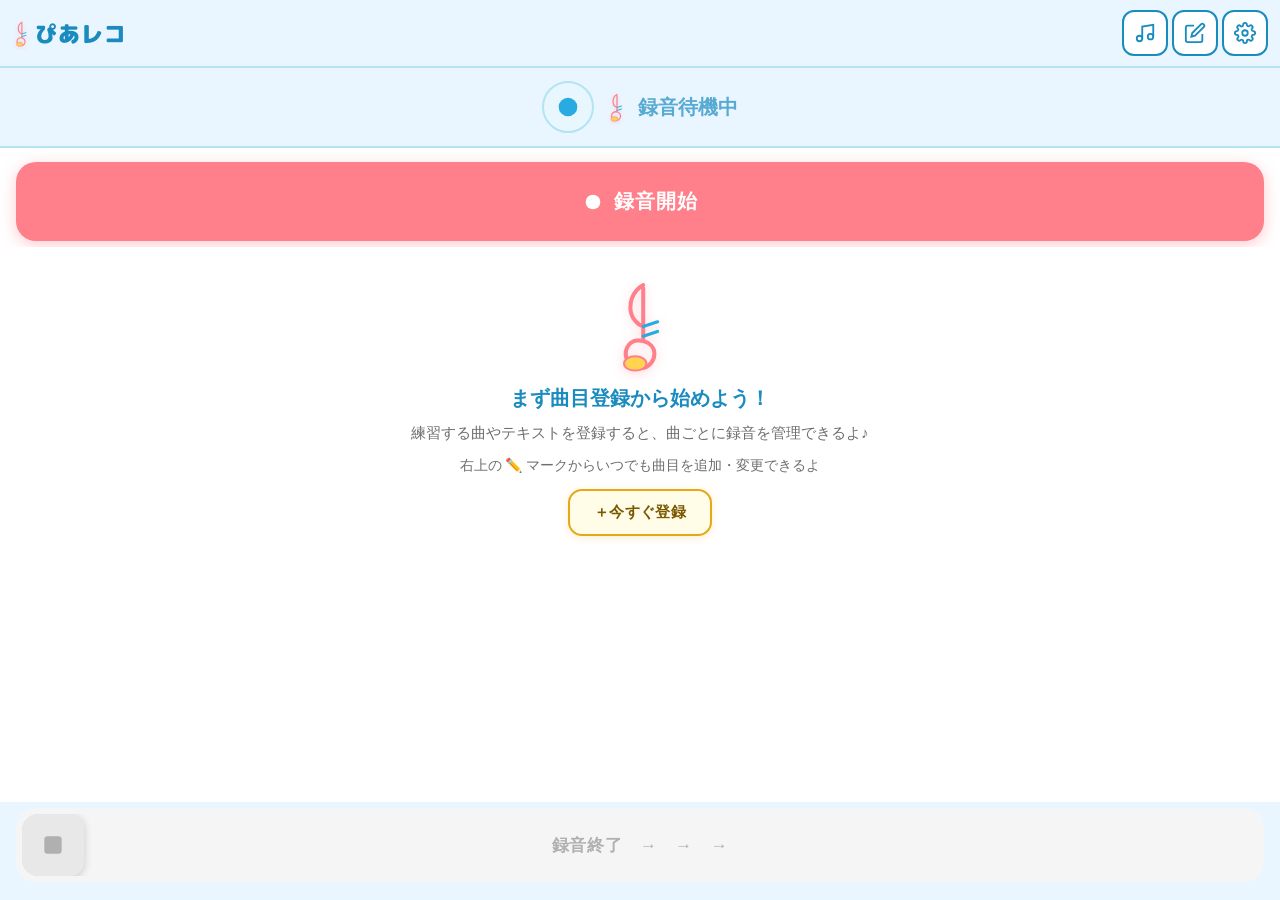
==== commit 3a0ef946: "Add files via upload" ====
--- a/index.html
+++ b/index.html
@@ -11,7 +11,7 @@
   <link rel="manifest" href="manifest.json?v=2">
   <link rel="preconnect" href="https://fonts.googleapis.com">
   <link rel="preconnect" href="https://fonts.gstatic.com" crossorigin>
-  <link href="https://fonts.googleapis.com/css2?family=Nunito:wght@700;900&display=swap" rel="stylesheet">
+  <link href="https://fonts.googleapis.com/css2?family=M+PLUS+Rounded+1c:wght@700;900&family=Nunito:wght@700;900&display=swap" rel="stylesheet">
   <link rel="stylesheet" href="style.css">
 </head>
 <body>
--- a/style.css
+++ b/style.css
@@ -60,7 +60,7 @@
   z-index: 10;
 }
 .header-title {
-  font-family: 'Nunito', "Hiragino Marugothic ProN", "Hiragino Sans", sans-serif;
+  font-family: 'M PLUS Rounded 1c', "Hiragino Marugothic ProN", "Hiragino Sans", sans-serif;
   font-size: 22px;
   font-weight: 900;
   flex: 1;
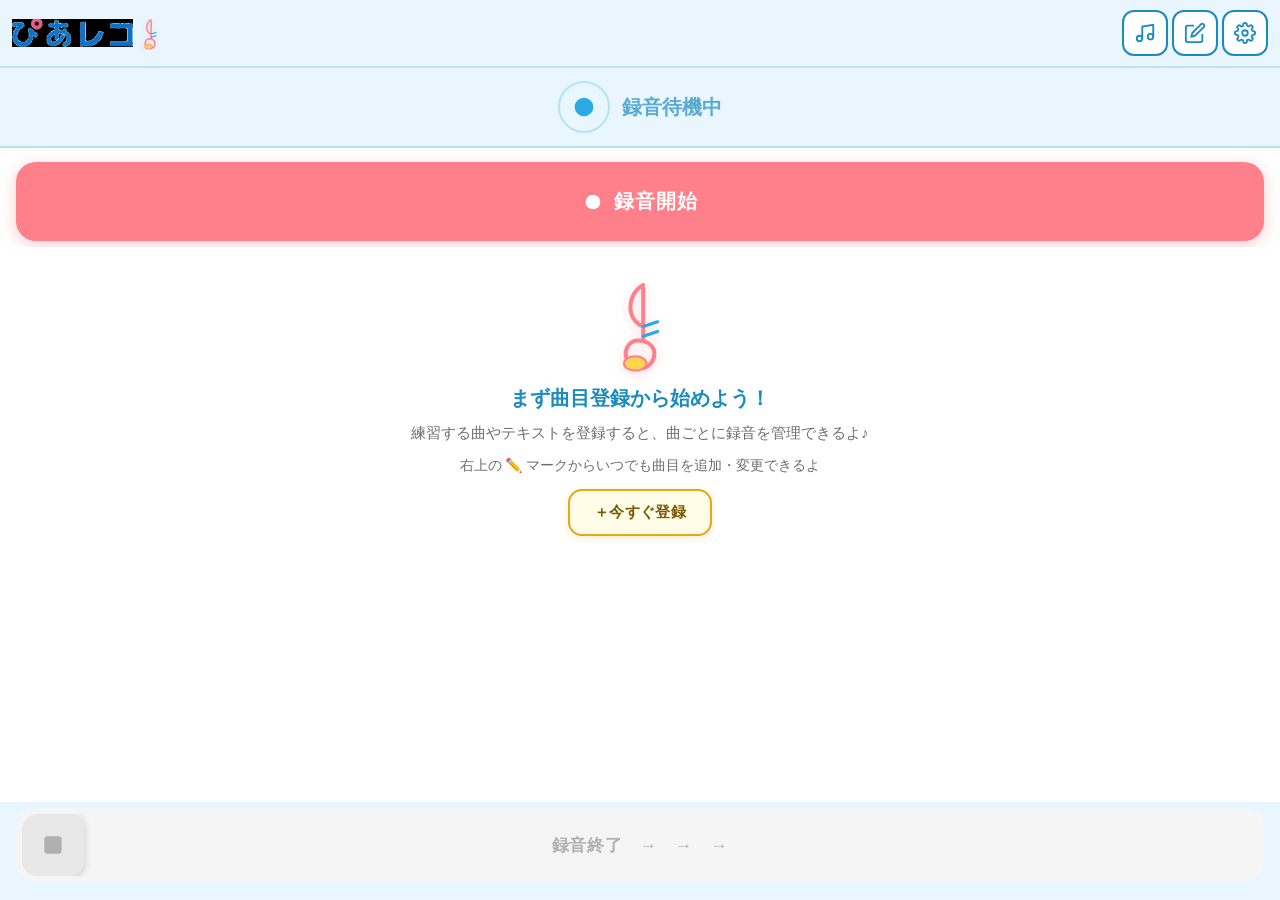
==== commit 892f1231: "Add files via upload" ====
--- a/index.html
+++ b/index.html
@@ -20,6 +20,7 @@
 <div id="page-home" class="page active">
   <header class="header">
     <span class="header-title">
+      <img src="piarecco_logo.png" alt="ぴあレコ" class="header-logo">
       <svg class="header-clef" viewBox="0 0 80 120" xmlns="http://www.w3.org/2000/svg">
         <path d="M44 10 C44 10 28 18 28 38 C28 52 38 60 44 62 L44 80 C44 80 30 76 24 88 C18 100 28 114 40 114 C52 114 58 104 58 96 C58 88 52 82 44 80 L44 14"
           fill="none" stroke="#FF7F8A" stroke-width="5" stroke-linecap="round"/>
@@ -27,7 +28,6 @@
         <line x1="44" y1="62" x2="62" y2="56" stroke="#29ABE2" stroke-width="4" stroke-linecap="round"/>
         <line x1="44" y1="74" x2="62" y2="68" stroke="#29ABE2" stroke-width="4" stroke-linecap="round"/>
       </svg>
-      ぴあレコ
     </span>
     <div class="header-actions">
       <button class="icon-btn" id="btn-goto-play" aria-label="再生画面">
@@ -51,13 +51,6 @@
         <div class="status-circle">
           <svg viewBox="0 0 24 24" fill="currentColor"><circle cx="12" cy="12" r="8"/></svg>
         </div>
-        <svg class="status-clef" viewBox="0 0 80 120" xmlns="http://www.w3.org/2000/svg">
-          <path d="M44 10 C44 10 28 18 28 38 C28 52 38 60 44 62 L44 80 C44 80 30 76 24 88 C18 100 28 114 40 114 C52 114 58 104 58 96 C58 88 52 82 44 80 L44 14"
-            fill="none" stroke="#FF7F8A" stroke-width="5" stroke-linecap="round"/>
-          <ellipse cx="34" cy="108" rx="14" ry="9" fill="#FFD54F" stroke="#FF7F8A" stroke-width="2.5"/>
-          <line x1="44" y1="62" x2="62" y2="56" stroke="#29ABE2" stroke-width="4" stroke-linecap="round"/>
-          <line x1="44" y1="74" x2="62" y2="68" stroke="#29ABE2" stroke-width="4" stroke-linecap="round"/>
-        </svg>
         <span class="status-idle-text">録音待機中</span>
       </div>
       <!-- 録音中：1行中央 -->
--- a/style.css
+++ b/style.css
@@ -60,22 +60,22 @@
   z-index: 10;
 }
 .header-title {
-  font-family: 'M PLUS Rounded 1c', "Hiragino Marugothic ProN", "Hiragino Sans", sans-serif;
-  font-size: 22px;
-  font-weight: 900;
   flex: 1;
   min-width: 0;
-  color: var(--blue-dark);
-  letter-spacing: 0.04em;
-  display: flex;
-  align-items: center;
-  gap: 5px;
+  display: flex;
+  align-items: center;
+  gap: 6px;
   white-space: nowrap;
   overflow: hidden;
 }
+.header-logo {
+  height: 28px;
+  width: auto;
+  flex-shrink: 0;
+}
 .header-clef {
-  width: 18px;
-  height: 27px;
+  width: 22px;
+  height: 33px;
   flex-shrink: 0;
   filter: drop-shadow(0 1px 3px rgba(255,127,138,0.3));
 }
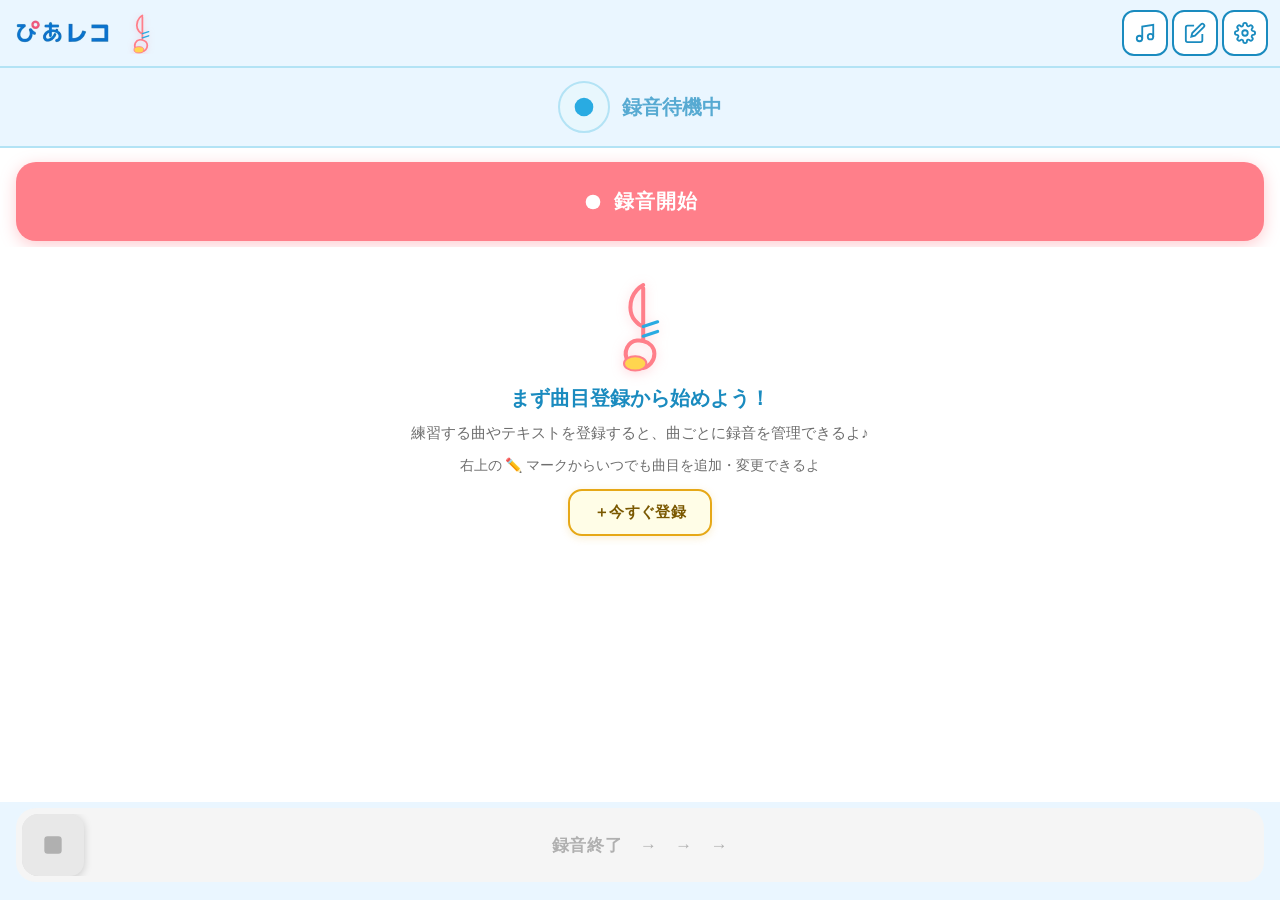
==== commit 376dbfe4: "Add files via upload" ====
--- a/index.html
+++ b/index.html
@@ -5,7 +5,16 @@
   <meta name="viewport" content="width=device-width, initial-scale=1.0, user-scalable=no">
   <meta name="apple-mobile-web-app-capable" content="yes">
   <meta name="apple-mobile-web-app-status-bar-style" content="default">
-  <title>ぴあレコ</title>
+  <title>ぴあレコ｜レッスン録音・再生アプリ</title>
+  <meta property="og:title" content="ぴあレコ｜レッスン録音・再生アプリ">
+  <meta property="og:description" content="レッスンを録音して曲ごとに整理。聴きたい部分をすぐに再生できるレッスン録音アプリです。">
+  <meta property="og:image" content="https://09dailytools26.github.io/piano-lesson-recorder/ogp.png">
+  <meta property="og:type" content="website">
+  <meta property="og:url" content="https://09dailytools26.github.io/piano-lesson-recorder/">
+  <meta name="twitter:card" content="summary_large_image">
+  <meta name="twitter:title" content="ぴあレコ｜レッスン録音・再生アプリ">
+  <meta name="twitter:description" content="レッスンを録音して曲ごとに整理。聴きたい部分をすぐに再生できるレッスン録音アプリです。">
+  <meta name="twitter:image" content="https://09dailytools26.github.io/piano-lesson-recorder/ogp.png">
   <link rel="icon" href="icons/icon-512.png?v=2" type="image/png">
   <link rel="apple-touch-icon" href="icons/icon-512.png?v=2">
   <link rel="manifest" href="manifest.json?v=2">
@@ -20,7 +29,7 @@
 <div id="page-home" class="page active">
   <header class="header">
     <span class="header-title">
-      <img src="piarecco_logo.png" alt="ぴあレコ" class="header-logo">
+      <img src="piarecco_logo%20.png" alt="ぴあレコ" class="header-logo">
       <svg class="header-clef" viewBox="0 0 80 120" xmlns="http://www.w3.org/2000/svg">
         <path d="M44 10 C44 10 28 18 28 38 C28 52 38 60 44 62 L44 80 C44 80 30 76 24 88 C18 100 28 114 40 114 C52 114 58 104 58 96 C58 88 52 82 44 80 L44 14"
           fill="none" stroke="#FF7F8A" stroke-width="5" stroke-linecap="round"/>
--- a/style.css
+++ b/style.css
@@ -69,13 +69,13 @@
   overflow: hidden;
 }
 .header-logo {
-  height: 28px;
+  height: 36px;
   width: auto;
   flex-shrink: 0;
 }
 .header-clef {
-  width: 22px;
-  height: 33px;
+  width: 28px;
+  height: 42px;
   flex-shrink: 0;
   filter: drop-shadow(0 1px 3px rgba(255,127,138,0.3));
 }
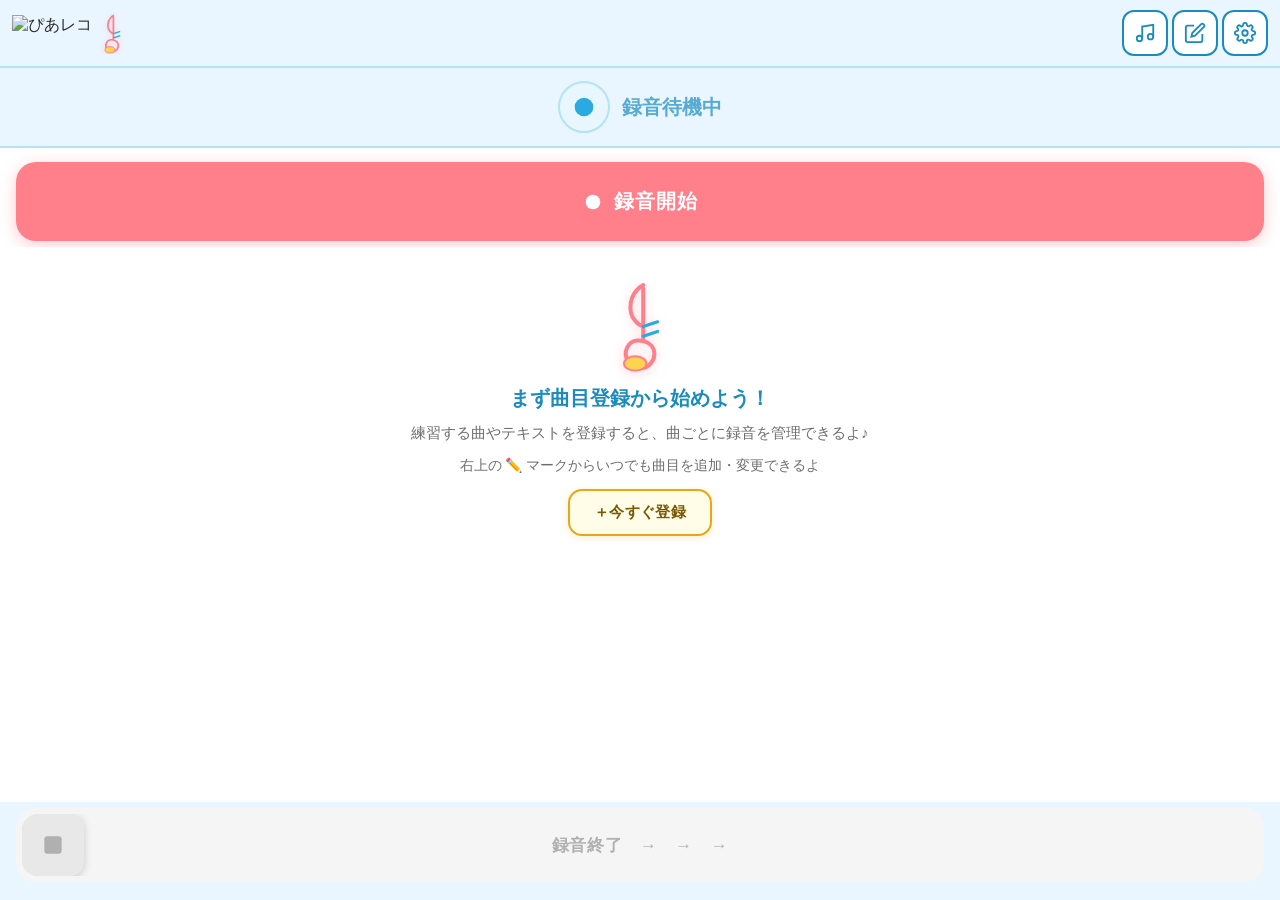
==== commit 133a2db2: "Add files via upload" ====
--- a/index.html
+++ b/index.html
@@ -8,13 +8,13 @@
   <title>ぴあレコ｜レッスン録音・再生アプリ</title>
   <meta property="og:title" content="ぴあレコ｜レッスン録音・再生アプリ">
   <meta property="og:description" content="レッスンを録音して曲ごとに整理。聴きたい部分をすぐに再生できるレッスン録音アプリです。">
-  <meta property="og:image" content="https://09dailytools26.github.io/piano-lesson-recorder/ogp.png">
+  <meta property="og:image" content="https://09dailytools26.github.io/TEST-piano-lesson-recorder/ogp.png">
   <meta property="og:type" content="website">
-  <meta property="og:url" content="https://09dailytools26.github.io/piano-lesson-recorder/">
+  <meta property="og:url" content="https://09dailytools26.github.io/TEST-piano-lesson-recorder/">
   <meta name="twitter:card" content="summary_large_image">
   <meta name="twitter:title" content="ぴあレコ｜レッスン録音・再生アプリ">
   <meta name="twitter:description" content="レッスンを録音して曲ごとに整理。聴きたい部分をすぐに再生できるレッスン録音アプリです。">
-  <meta name="twitter:image" content="https://09dailytools26.github.io/piano-lesson-recorder/ogp.png">
+  <meta name="twitter:image" content="https://09dailytools26.github.io/TEST-piano-lesson-recorder/ogp.png">
   <link rel="icon" href="icons/icon-512.png?v=2" type="image/png">
   <link rel="apple-touch-icon" href="icons/icon-512.png?v=2">
   <link rel="manifest" href="manifest.json?v=2">
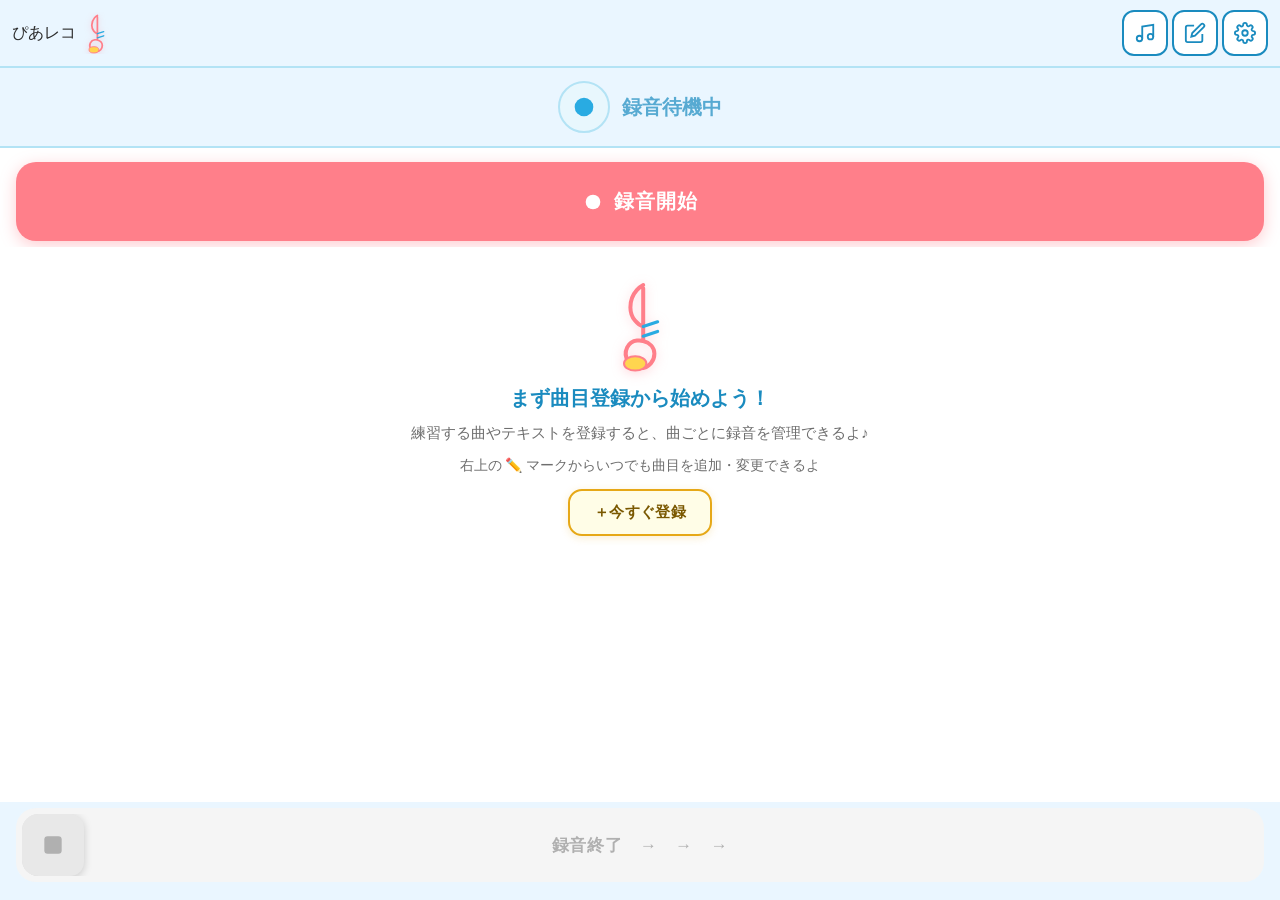
==== commit aea3c849: "Add files via upload" ====
--- a/index.html
+++ b/index.html
@@ -29,7 +29,7 @@
 <div id="page-home" class="page active">
   <header class="header">
     <span class="header-title">
-      <img src="piarecco_logo%20.png" alt="ぴあレコ" class="header-logo">
+      <span class="header-logo-text">ぴあレコ</span>
       <svg class="header-clef" viewBox="0 0 80 120" xmlns="http://www.w3.org/2000/svg">
         <path d="M44 10 C44 10 28 18 28 38 C28 52 38 60 44 62 L44 80 C44 80 30 76 24 88 C18 100 28 114 40 114 C52 114 58 104 58 96 C58 88 52 82 44 80 L44 14"
           fill="none" stroke="#FF7F8A" stroke-width="5" stroke-linecap="round"/>
